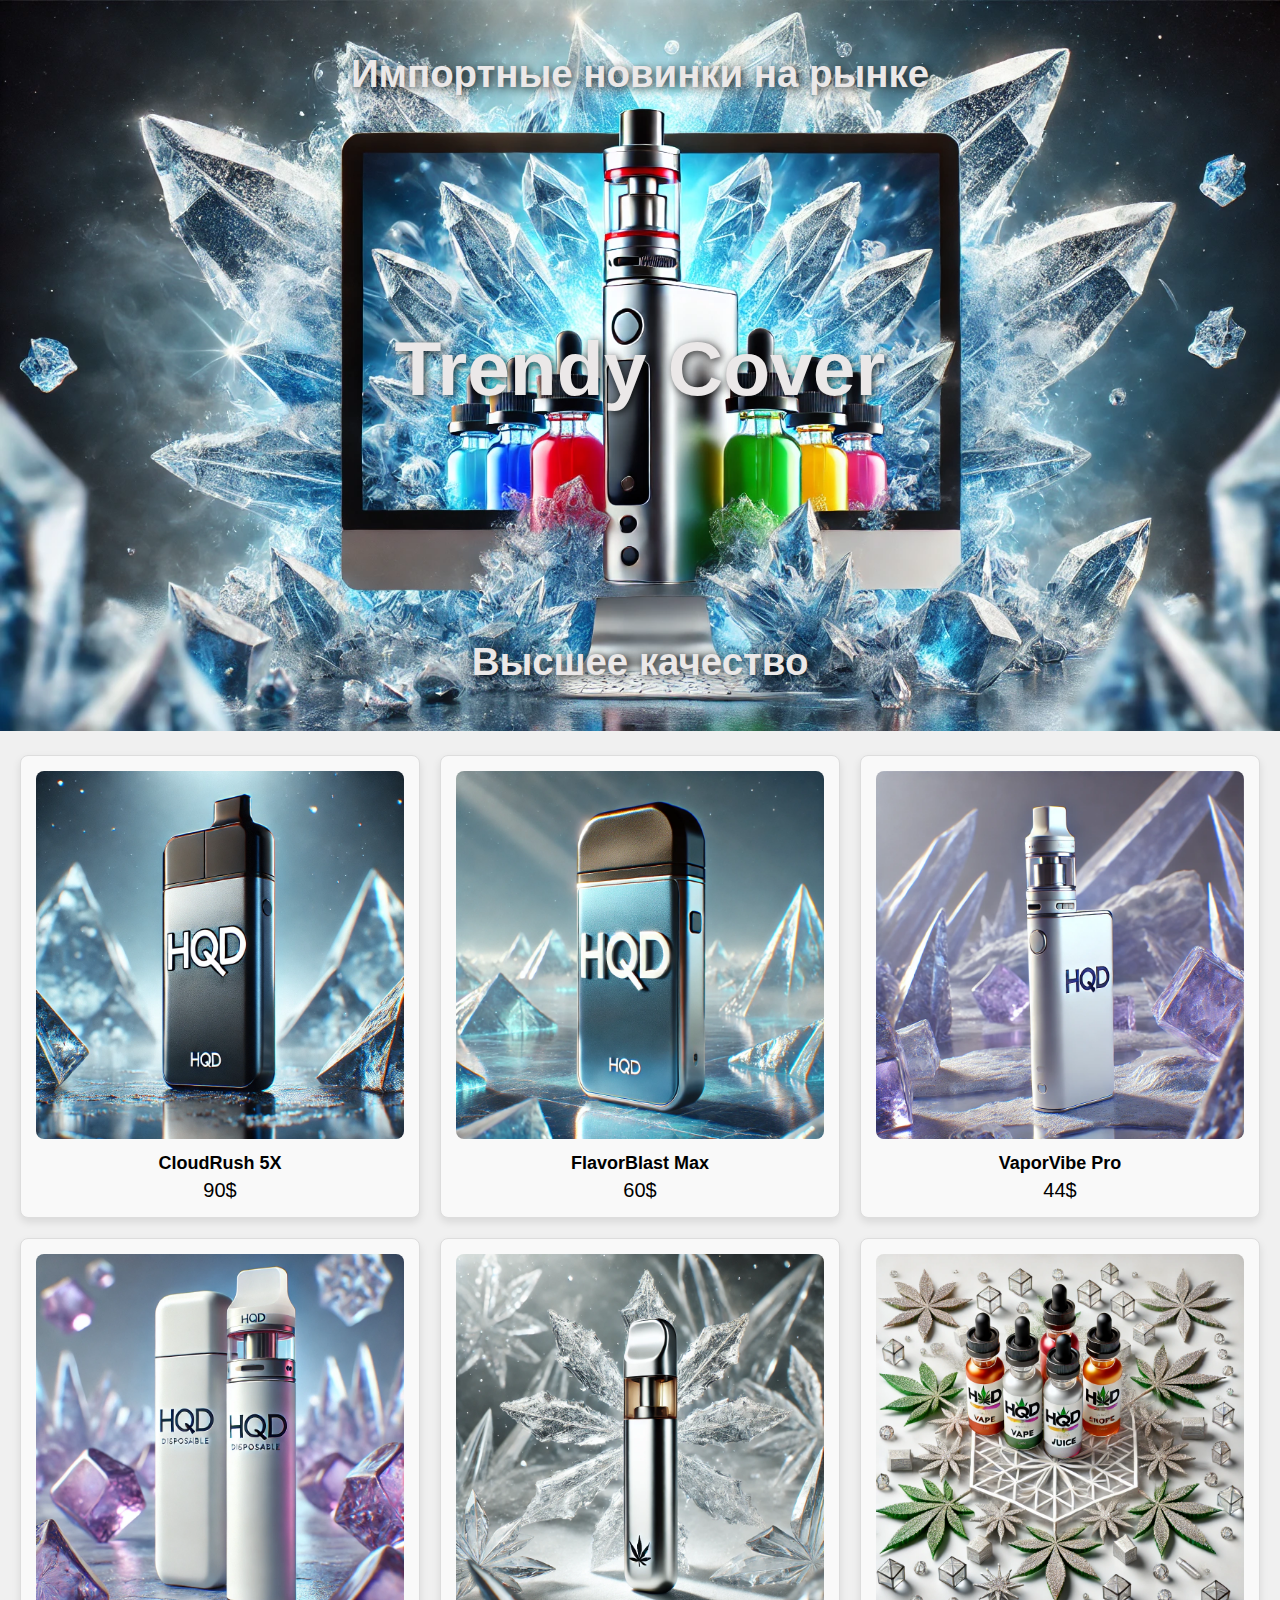
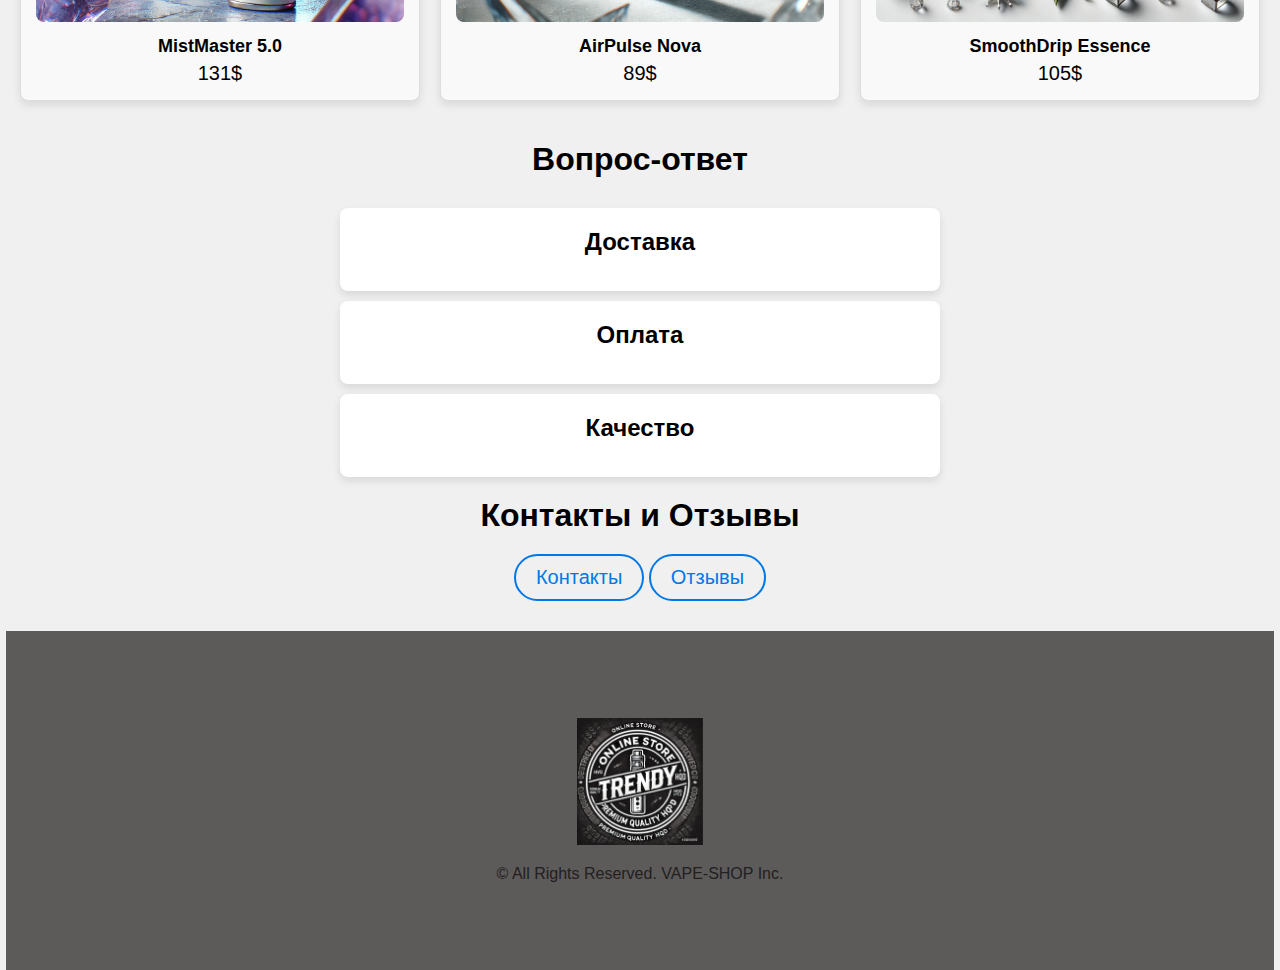
==== index.html @ 6952d7f0 "Add files via upload" ====
<!DOCTYPE html>
<html lang="en">

<head>
    <meta charset="UTF-8">
    <meta name="viewport" content="width=device-width, initial-scale=1.0">
    <title>Document</title>
    <link rel="stylesheet" href="static/styles/style.css">   
    <style>
      img { 
          user-select: none; /* Запретить выделение */
          pointer-events: none; /* Запретить перетаскивание */
      }
  </style>
</head>

<body>
    <div class="image-container">
        <img class="my-image" src="./xae.jpg" alt="Image">
        <div class="gl">Trendy Cover</div>
        <div class="e1">Импортные новинки на рынке</div>
        <div class="e2">Высшее качество</div>
    </div>

    <div class="product-grid">
        <!-- Товар 1 -->
        <div class="product-item" onclick="openModal(1)">
            <img src="tova1.jpg" alt="Товар 1" class="product-image">
            <h3 class="product-name">CloudRush 5X</h3>
            <p class="product-price">90$</p>
        </div>

        <!-- Товар 2 -->
        <div class="product-item" onclick="openModal(2)">
            <img src="tovar2.jpg" alt="Товар 2" class="product-image">
            <h3 class="product-name">FlavorBlast Max</h3>
            <p class="product-price">60$</p>
        </div>

        <!-- Товар 3 -->
        <div class="product-item" onclick="openModal(3)">
            <img src="tovar3.jpg" alt="Товар 3" class="product-image">
            <h3 class="product-name">VaporVibe Pro</h3>
            <p class="product-price">44$</p>
        </div>

        <!-- Товар 4 -->
        <div class="product-item" onclick="openModal(4)">
            <img src="tovar4.jpg" alt="Товар 4" class="product-image">
            <h3 class="product-name">MistMaster 5.0</h3>
            <p class="product-price">131$</p>
        </div>

        <!-- Товар 5 -->
        <div class="product-item" onclick="openModal(5)">
            <img src="tovar 6.jpg" alt="Товар 5" class="product-image">
            <h3 class="product-name">AirPulse Nova</h3>
            <p class="product-price">89$</p>
        </div>

        <!-- Товар 6 -->
        <div class="product-item" onclick="openModal(6)">
            <img src="tovar5.jpg" alt="Товар 6" class="product-image">
            <h3 class="product-name">SmoothDrip Essence</h3>
            <p class="product-price">105$</p>
        </div>
    </div>

    <!-- Модальное окно -->
    <div class="modal" id="productModal">
        <div class="modal-content">
            <img id="modalImage" src="" alt="Product Image">
            <h3 id="modalName">Product Name</h3>
            <p id="modalPrice">Product Price</p>
            <p id="modalDescription">Product Description</p>
           <!-- Кнопка оформления заказа -->
           <button class="order-button" onclick="redirectToTelegram()">Оформить заказ</button>

        </div>
    </div>

    <script>
        // Данные о товарах
        const products = [
            {
                id: 1,
                name: "CloudRush 5X",
                price: "90$",
                image: "tova1.jpg",
                description: "Откройте для себя яркий мир насыщенных ароматов с CloudRush 5X! Этот компактный и стильный HQD гарантирует до 1500 затяжек, мягкую тягу и идеальное сочетание вкусов. Ваш идеальный компаньон для отдыха и наслаждения каждым моментом."


            },
            {
                id: 2,
                name: "FlavorBlast Max",
                price: "60$",
                image: "tovar2.jpg",
                description: "Насладитесь взрывом вкуса с FlavorBlast Max! Объединяя мощность и компактность, этот HQD предлагает до 2000 насыщенных затяжек. Идеально подходит для тех, кто ценит яркие вкусы и высокое качество."
            },
            {
                id: 3,
                name: "VaporVibe Pro",
                price: "44$",
                image: "tovar3.jpg",
                description: "Погрузитесь в гармонию пара и вкуса с VaporVibe Pro! Стильный дизайн, удобство в использовании и до 1800 затяжек с уникальными ароматами делают его идеальным выбором для активных и энергичных людей."
            },
            {
                id: 4,
                name: "MistMaster 5.0",
                price: "131$",
                image: "tovar4.jpg",
                description: "Превратите каждый день в удовольствие с MistMaster 5.0! Этот HQD создан для тех, кто ценит глубину вкуса и долговечность. До 2000 затяжек и богатая палитра ароматов ждут вас!"
            },
            {
                id: 5,
                name: "AirPulse Nova",
                price: "89$",
                image: "tovar 6.jpg",
                description: "Ваш новый уровень вейпинга — AirPulse Nova! Этот HQD удивляет мощностью, мягким паром и до 2200 затяжек. Идеально сбалансированный вкус и элегантный дизайн для настоящих ценителей."
            },
            {
                id: 6,
                name: "SmoothDrip Essence",
                price: "105$",
                image: "tovar5.jpg",
                description: "Ощутите всю глубину вкуса с SmoothDrip Essence! Эта премиальная жидкость создана для тех, кто ценит яркость, насыщенность и мягкость в каждом вдохе. Совместима с любыми HQD, идеально подходит для вашего стиля!"
            }
        ];

        // Открытие модального окна

// Открытие модального окна
function openModal(productId) {
    const product = products.find((p) => p.id === productId);
    if (product) {
        document.getElementById("modalImage").src = product.image;
        document.getElementById("modalName").textContent = product.name;
        document.getElementById("modalPrice").textContent = product.price;
        document.getElementById("modalDescription").textContent = product.description;

        const modal = document.getElementById("productModal");
        modal.style.display = "flex";

        // Добавляем обработчик клика по всему экрану для закрытия модального окна
        modal.addEventListener('click', function (event) {
            // Закрыть только при клике на фон, а не на содержимое
            if (event.target === modal) {
                closeModal();
            }
        });
    }
}

// Функция для перенаправления на Telegram в новой вкладке
function redirectToTelegram() {
    // Открытие Telegram по ссылке в новой вкладке
    window.open("https://t.me/SkveZy", "_blank"); // Замените на ваш Telegram-аккаунт или бота
}

// Закрытие модального окна
function closeModal() {
    const modal = document.getElementById("productModal");
    modal.style.display = "none";
}

    </script>
<div class="content">
    <!-- Текст по центру -->
    <h1>Вопрос-ответ</h1>
    
    <!-- Схема с тремя категориями -->
    <div class="categories">
      <div class="category-item" id="quality">
        <h2>Качество</h2>
        <p>Мы гарантируем высокое качество наших товаров и услуг, подтвержденное сертификатами и отзывами клиентов.</p>
      </div>
      <div class="category-item" id="payment">
        <h2>Оплата</h2>
        <p>У нас удобные способы оплаты, включая кредитные карты, электронные кошельки и КриптоВалюты.</p>
      </div>
      <div class="category-item" id="delivery">
        <h2>Доставка</h2>
        <p>Быстрая и надежная доставка в любую точку страны. Доставка осуществляется через Новую почту.</p>
      </div>
    </div>

 

   
  <script>
    // Функция для переключения видимости информации
    function toggleInfo(categoryId) {
      const category = document.getElementById(categoryId);
      const paragraph = category.querySelector('p');
      // Переключение видимости параграфа
      if (paragraph.style.display === "none" || paragraph.style.display === "") {
        // Скрыть все параграфы, прежде чем показывать текущий
        document.querySelectorAll('.category-item p').forEach(p => {
          p.style.display = "none";
        });
        paragraph.style.display = "block";
      } else {
        paragraph.style.display = "none";
      }
    }

    // Добавление событий для кнопок
    document.getElementById('quality').addEventListener('click', function() {
      toggleInfo('quality');
    });

    document.getElementById('payment').addEventListener('click', function() {
      toggleInfo('payment');
    });

    document.getElementById('delivery').addEventListener('click', function() {
      toggleInfo('delivery');
    });
  </script>
    <div class="content">
        <!-- Текст по центру -->
        <h1>Контакты и Отзывы</h1>
        
        <!-- Кнопки для контактов и отзывов -->
        <div class="buttons">
            <a href="https://t.me/SkveZy" class="button" target="_blank">Контакты</a>
            <a href="https://t.me/SkveZy" class="button" target="_blank">Отзывы</a> <!-- Кнопка для отзывов -->
          </div>
         



          <div class="footer-background">
            <img class="footer-image" src="q.jpg" alt="footer image">
            <p>© All Rights Reserved. VAPE-SHOP Inc.</p>
        </div>
        <script>document.querySelectorAll('img').forEach(img => {
          img.addEventListener('copy', (e) => {
              e.preventDefault();
              const url = img.src; // Ссылка на изображение
              e.clipboardData.setData('text/plain', url); // Сохраняем в буфер ссылку
          });
      });</script>
      




    
</body>

</html>
---- static/styles/style.css ----
.my-image {
    width: 100%;
    height: auto;
    object-fit: cover;
}

.image-container {
    position: relative; /* Контейнер для изображения и текста */
    width: 100%; 
    height: auto;
}

.gl {
    position: absolute;
    top: 50%; 
    left: 50%; 
    transform: translate(-50%, -50%);
    font-size: 6vw; /* Размер шрифта зависит от ширины экрана */
    color: rgb(235, 232, 232);
    text-shadow: 2px 2px 8px rgba(0, 0, 0, 0.8);
    text-align: center;
    font-weight: bold;
    white-space: nowrap; /* Отключает перенос текста */
}

.e1, .e2 {
    position: absolute;
    font-size: 3vw;
    color: rgb(235, 232, 232);
    text-shadow: 2px 2px 8px rgba(0, 0, 0, 0.8);
    text-align: center;
    font-weight: bold;
    white-space: nowrap;
}

.e1 {
    top: 10%;
    left: 50%;
    transform: translate(-50%, -50%);
}

.e2 {
    top: 90%;
    left: 50%;
    transform: translate(-50%, -50%);
}

/* Адаптация для маленьких экранов */
@media (max-width: 768px) {
    .gl {
        font-size: 6vw; /* Уменьшение размера текста */
    }
    .e1, .e2 {
        font-size: 4.5vw; /* Уменьшение текста */
    }
}



body {
    font-family: Arial, sans-serif;
    margin: 0;
    padding: 0;
    box-sizing: border-box;
}

.product-grid {
    display: grid;
    grid-template-columns: repeat(3, 1fr); /* 3 колонки */
    gap: 20px; /* Расстояние между товарами */
    padding: 20px; /* Отступы вокруг сетки */
}

.product-item {
    text-align: center; /* Центрируем текст */
    border: 1px solid #ddd; /* Рамка вокруг товара */
    border-radius: 8px; /* Закругление углов */
    padding: 15px; /* Внутренние отступы */
    background-color: #f9f9f9; /* Цвет фона */
    box-shadow: 0 4px 8px rgba(0, 0, 0, 0.1); /* Лёгкая тень */
    transition: transform 0.3s, box-shadow 0.3s; /* Анимация при наведении */
}

.product-item:hover {
    transform: scale(1.05); /* Увеличение при наведении */
    box-shadow: 0 6px 12px rgba(0, 0, 0, 0.2);
}

.product-image {
    width: 100%; /* Ширина изображения */
    height: auto; /* Сохраняем пропорции */
    border-radius: 8px; /* Закругление углов у изображения */
}

.product-name {
    font-size: 18px; /* Размер текста для названия */
    margin: 10px 0 5px;
}

.product-price {
    font-size: 20px; /* Размер текста для цены */
    color: #000000;
}

@media (max-width: 768px) {
    .product-grid {
        grid-template-columns: repeat(2, 1fr); /* 2 колонки на маленьких экранах */
    }
}

@media (max-width: 480px) {
    .product-grid {
        grid-template-columns: 1fr; /* 1 колонка на очень маленьких экранах */
    }
}



/* Стили для модального окна */
.modal {
    display: none; /* Скрыто по умолчанию */
    position: fixed;
    top: 0;
    left: 0;
    width: 100%; /* Фон занимает всю ширину */
    height: 100%; /* Фон занимает всю высоту */
    background-color: rgba(0, 0, 0, 0.7); /* Полупрозрачный черный фон */
    justify-content: center;
    align-items: center;
    z-index: 1000;
    overflow: hidden; /* Чтобы исключить прокрутку */
}

/* Содержимое модального окна */
.modal-content {
    background: #fff;
    padding: 20px;
    border-radius: 10px;
    width: 70%; /* Ширина окна для обычных экранов */
    max-width: 500px; /* Устанавливаем максимальную ширину */
    height: auto; /* Даем окну гибкость по высоте */
    text-align: center;
    position: relative;
    pointer-events: auto; /* Убедимся, что клики внутри модального окна работают */
    margin: 0 auto; /* Центрируем на экране */
}

/* Адаптация для мобильных устройств */
@media (max-width: 768px) {
    .modal-content {
        width: 80%; /* Уменьшаем ширину окна на мобильных устройствах */
        padding: 15px; /* Добавим немного больше отступов для легкости */
    }
}

@media (max-width: 480px) {
    .modal-content {
        width: 75%; /* Еще больше сужаем окно на очень маленьких экранах */
        padding: 10px; /* Еще более комфортные отступы */
        max-width: 400px; /* Устанавливаем максимальную ширину для маленьких экранов */
    }
}

@media (max-width: 375px) { /* Для экранов типа iPhone SE */
    .modal-content {
        width: 75%; /* Немного сужаем окно для маленьких экранов */
        max-width: 350px; /* Максимальная ширина для маленьких экранов */
        padding: 10px;
    }
}


/* Кнопка закрытия */
.modal-content .close {
    position: absolute;
    top: 0px;
    right: 15px;
    font-size: 100px;
    font-weight: bold;
    cursor: pointer;
    color: #000000; /* Цвет крестика */
}

/* Стили для изображения внутри модального окна */
.modal-content img {
    width: 100%;
    height: auto;
    border-radius: 10px;
    margin-bottom: 15px;
}



#modalName {
    font-family: 'Arial', sans-serif; /* Укажите желаемый шрифт */
    font-size: 24px; /* Размер текста */
    font-weight: bold; /* Жирное начертание */
    color: #000000; /* Цвет текста */
}


#modalPrice {
    font-family: 'Arial', sans-serif; /* Укажите желаемый шрифт */
    font-size: 24px; /* Размер текста */
    font-weight: bold; /* Жирное начертание */
    color: #000000; /* Цвет текста */
}


#modalDescription {   
    font-family: 'Arial', sans-serif; /* Укажите желаемый шрифт */
    font-size: 20px; /* Размер текста */
    font-weight: bold; /* Жирное начертание */
    color: #000000; /* Цвет текста */
}


/* Общие стили для модального окна */
.modal {
    display: none;
    position: fixed;
    top: 0;
    left: 0;
    width: 100%;
    height: 100%;
    background-color: rgba(0, 0, 0, 0.7);
    justify-content: center;
    align-items: center;
    z-index: 1000;
    overflow: hidden;
}

/* Содержимое модального окна */
.modal-content {
    background: #fff;
    padding: 10px; /* Уменьшаем отступы */
    border-radius: 10px;
    width: 80%;
    max-width: 500px; /* Ограничиваем максимальную ширину */
    height: auto;
    display: flex;
    flex-direction: column;
    justify-content: space-between;
    position: relative;
}

/* Стили для изображения товара */
.modal-content img {
    width: 100%;
    height: auto;
    border-radius: 10px;
    margin-bottom: 5px; /* Уменьшаем отступ между изображением и текстом */
}

/* Стили для названия товара */
#modalName {
    font-size: 26px; /* Увеличиваем шрифт для названия */
    font-weight: bold;
    color: #000000;
    margin-bottom: 3px; /* Уменьшаем отступ между названием и ценой */
}

/* Стили для цены товара */
#modalPrice {
    font-size: 22px; /* Увеличиваем шрифт для цены */
    font-weight: bold;
    color: #000000;
    margin-bottom: 5px; /* Уменьшаем отступ между ценой и описанием */
}

/* Стили для описания товара */
#modalDescription {
    font-size: 18px; /* Увеличиваем шрифт описания */
    color: #000000;
    margin-bottom: 10px; /* Уменьшаем отступ между описанием и кнопкой */
    flex-grow: 1;
    overflow: hidden;
}

/* Кнопка "Оформить заказ" */
.order-button {
    padding: 12px 30px; /* Увеличиваем отступы кнопки */
    font-size: 18px; /* Увеличиваем шрифт */
    background-color: #4CAF50;
    color: white;
    border: none;
    border-radius: 8px;
    cursor: pointer;
    transition: background-color 0.3s, transform 0.3s;
    width: 100%;
    box-sizing: border-box;
    text-align: center;
}

/* При наведении на кнопку */
.order-button:hover {
    background-color: #45a049;
    transform: scale(1.05);
}

/* При нажатии на кнопку */
.order-button:active {
    transform: scale(0.98);
}


/* Адаптация для экранов с шириной до 768px */
@media (max-width: 768px) {
    .modal-content {
        width: 90%;
        padding: 8px;
    }

    #modalName {
        font-size: 24px;
    }

    #modalPrice {
        font-size: 20px;
    }

    #modalDescription {
        font-size: 16px;
    }

    .order-button {
        font-size: 16px; /* Увеличиваем шрифт на средних экранах */
        padding: 14px 35px; /* Увеличиваем отступы */
    }
}

/* Адаптация для экрана с шириной до 480px (например, iPhone SE) */
@media (max-width: 480px) {
    .modal-content {
        width: 95%;
        padding: 8px;
    }

    #modalName {
        font-size: 22px;
    }

    #modalPrice {
        font-size: 18px;
    }

    #modalDescription {
        font-size: 14px;
    }

    .order-button {
        font-size: 14px; /* Увеличиваем шрифт на маленьких экранах */
        padding: 16px 40px; /* Увеличиваем отступы */
    }
}

/* Адаптация для широких экранов (например, для ноутбуков и десктопов) */
@media (min-width: 1200px) {
    .modal-content {
        width: 60%;
    }

    #modalName {
        font-size: 30px;
    }

    #modalPrice {
        font-size: 24px;
    }

    #modalDescription {
        font-size: 18px;
    }

    .order-button {
        font-size: 20px; /* Увеличиваем шрифт кнопки */
        padding: 18px 50px; /* Увеличиваем отступы на больших экранах */
    }
}


/* Адаптация для мобильных устройств */
@media (max-width: 768px) {
    .modal-content {
        width: 80%; /* Уменьшаем ширину окна на мобильных устройствах */
        padding: 15px; /* Добавим немного больше отступов для легкости */
    }
}

@media (max-width: 480px) {
    .modal-content {
        width: 75%; /* Еще больше сужаем окно на очень маленьких экранах */
        padding: 10px; /* Еще более комфортные отступы */
        max-width: 400px; /* Устанавливаем максимальную ширину для маленьких экранов */
    }
}

@media (max-width: 375px) { /* Для экранов типа iPhone SE */
    .modal-content {
        width: 75%; /* Немного сужаем окно для маленьких экранов */
        max-width: 350px; /* Максимальная ширина для маленьких экранов */
        padding: 10px;
    }
}







* {
    margin: 0;
    padding: 0;
    box-sizing: border-box;
}

body, html {
    height: 100%;
    width: 100%; /* Убедитесь, что ширина равна 100% */
    background-color: #f0f0f0;
    font-family: Arial, sans-serif;
    display: flex;
    flex-direction: column; /* Вертикальная раскладка */
}

.content {
    flex-grow: 1; /* Контент растягивается на оставшееся пространство */
    display: flex;
    flex-direction: column;
    align-items: center;
    justify-content: flex-start;
    padding: 20px;
    width: 100%; /* Ширина на всю страницу */
}

.categories {
    display: flex;
    flex-direction: column-reverse; /* Размещаем элементы снизу вверх */
    justify-content: flex-start;
    align-items: center;
    width: 100%;
    max-width: 600px;
    margin-top: 20px;
}

.category-item {
    background-color: #fff;
    padding: 20px;
    border-radius: 8px;
    box-shadow: 0 4px 8px rgba(0, 0, 0, 0.1);
    width: 100%;
    text-align: center;
    cursor: pointer;
    margin-top: 10px;
    transition: background-color 0.3s ease;
}

.category-item:hover {
    background-color: #f0f0f0;
}

.category-item h2 {
    font-size: 24px;
    color: #000000;
    margin-bottom: 15px;
}

.category-item p {
    font-size: 20px;
    color: #000000;
    display: none;
    margin-top: 10px;
}

/* Стили для раздела отзывов */
.reviews {
    margin-top: 50px;
    width: 100%;
    max-width: 600px;
    text-align: center;
}

.reviews h2 {
    font-size: 28px;
    color: #333;
    margin-bottom: 15px;
}

.reviews p {
    font-size: 18px;
    color: #666;
    margin-bottom: 20px;
}

.reviews textarea {
    width: 100%;
    padding: 10px;
    font-size: 16px;
    border-radius: 8px;
    border: 1px solid #ccc;
    margin-bottom: 20px;
    resize: none;
}

.reviews button {
    background-color: #0078e7;
    color: white;
    border: none;
    padding: 10px 20px;
    border-radius: 30px;
    cursor: pointer;
    transition: background-color 0.3s;
}

.reviews button:hover {
    background-color: #005bb5;
}

.reviews .review-list {
    margin-top: 30px;
    text-align: left;
}

.reviews .review-item {
    background-color: #fff;
    padding: 15px;
    margin-bottom: 10px;
    border-radius: 8px;
    box-shadow: 0 2px 4px rgba(0, 0, 0, 0.1);
}

/* Стили для кнопок */
.button {
    font-size: 20px;
    color: #0078e7;
    text-decoration: none;
    padding: 10px 20px;
    border: 2px solid #0078e7;
    border-radius: 30px;
    display: inline-block;
    margin-top: 20px;
    transition: background-color 0.3s, color 0.3s;
}

.button:hover {
    background-color: #0078e7;
    color: white;
}

.footer-background {
    background-color: #e0e0e0;
    width: 100vw; /* Растягиваем футер на всю ширину экрана */
    min-height: 100%;
    padding: 20px 0;
    margin-top: 0;
    box-sizing: border-box; /* Учитываем паддинги и бордеры в расчете ширины */
    position: relative;
    flex-shrink: 0;
}

.footer-background {
    background-color: #5d5a5a; /* Серый фон футера */
    display: flex; /* Используем Flexbox */
    flex-direction: column; /* Располагаем элементы вертикально */
    justify-content: center; /* Центрируем элементы по вертикали */
    align-items: center; /* Центрируем элементы по горизонтали */
    padding: 20px 0; /* Отступы сверху и снизу для футера */
    text-align: center; /* Центрируем текст */
    width: 99.1vw;

    min-height: 100%;
    box-sizing: border-box; /* Учитываем отступы и бордеры в расчете ширины */
    margin-top: 30px;
   
}

.footer-image {
    max-width: 10%; /* Ограничиваем максимальную ширину изображения (можно настроить) */
    height: auto; /* Сохраняем пропорции изображения */
    margin-bottom: 20px; /* Отступ снизу между изображением и текстом */
   

}      

.footer-background p {
    font-size: 16px; /* Размер текста */
    color: #222020; /* Цвет текста */
}


/* Медиазапрос для экранов шириной до 375px (например, iPhone SE) */
@media screen and (max-width: 375px) {
    .footer-image {
        max-width: 30%; /* Увеличиваем изображение до 80% ширины контейнера для маленьких экранов */
    }
}
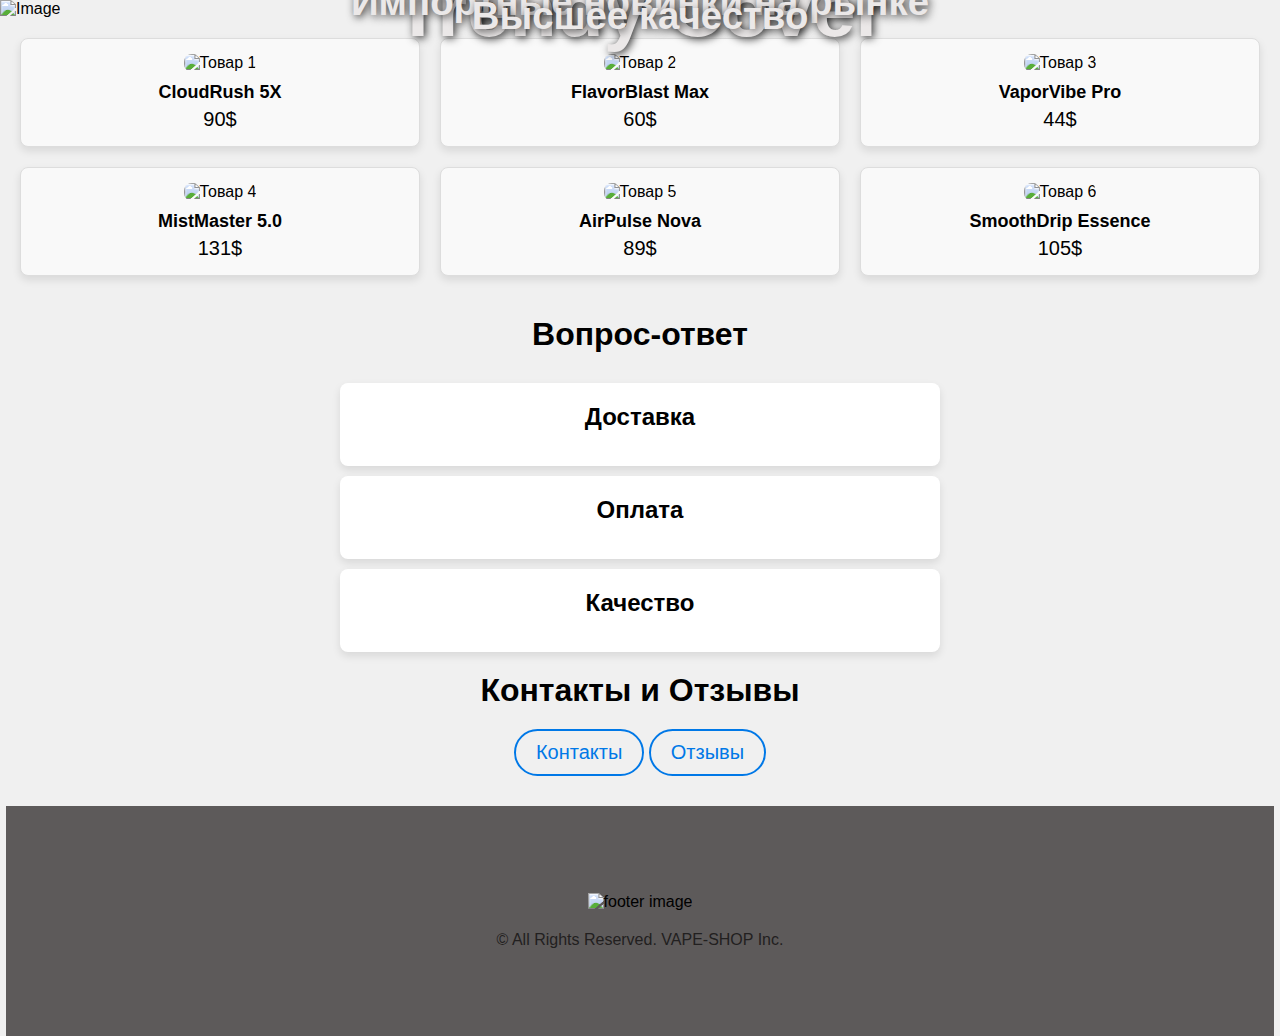
==== commit 7f049270: "Add files via upload" ====
--- a/index.html
+++ b/index.html
@@ -5,7 +5,7 @@
     <meta charset="UTF-8">
     <meta name="viewport" content="width=device-width, initial-scale=1.0">
     <title>Document</title>
-    <link rel="stylesheet" href="static/styles/style.css">   
+    <link rel="stylesheet" href="style.css">   
     <style>
       img { 
           user-select: none; /* Запретить выделение */
--- a/style.css
+++ b/style.css
@@ -0,0 +1,597 @@
+.my-image {
+    width: 100%;
+    height: auto;
+    object-fit: cover;
+}
+
+.image-container {
+    position: relative; /* Контейнер для изображения и текста */
+    width: 100%; 
+    height: auto;
+}
+
+.gl {
+    position: absolute;
+    top: 50%; 
+    left: 50%; 
+    transform: translate(-50%, -50%);
+    font-size: 6vw; /* Размер шрифта зависит от ширины экрана */
+    color: rgb(235, 232, 232);
+    text-shadow: 2px 2px 8px rgba(0, 0, 0, 0.8);
+    text-align: center;
+    font-weight: bold;
+    white-space: nowrap; /* Отключает перенос текста */
+}
+
+.e1, .e2 {
+    position: absolute;
+    font-size: 3vw;
+    color: rgb(235, 232, 232);
+    text-shadow: 2px 2px 8px rgba(0, 0, 0, 0.8);
+    text-align: center;
+    font-weight: bold;
+    white-space: nowrap;
+}
+
+.e1 {
+    top: 10%;
+    left: 50%;
+    transform: translate(-50%, -50%);
+}
+
+.e2 {
+    top: 90%;
+    left: 50%;
+    transform: translate(-50%, -50%);
+}
+
+/* Адаптация для маленьких экранов */
+@media (max-width: 768px) {
+    .gl {
+        font-size: 6vw; /* Уменьшение размера текста */
+    }
+    .e1, .e2 {
+        font-size: 4.5vw; /* Уменьшение текста */
+    }
+}
+
+
+
+body {
+    font-family: Arial, sans-serif;
+    margin: 0;
+    padding: 0;
+    box-sizing: border-box;
+}
+
+.product-grid {
+    display: grid;
+    grid-template-columns: repeat(3, 1fr); /* 3 колонки */
+    gap: 20px; /* Расстояние между товарами */
+    padding: 20px; /* Отступы вокруг сетки */
+}
+
+.product-item {
+    text-align: center; /* Центрируем текст */
+    border: 1px solid #ddd; /* Рамка вокруг товара */
+    border-radius: 8px; /* Закругление углов */
+    padding: 15px; /* Внутренние отступы */
+    background-color: #f9f9f9; /* Цвет фона */
+    box-shadow: 0 4px 8px rgba(0, 0, 0, 0.1); /* Лёгкая тень */
+    transition: transform 0.3s, box-shadow 0.3s; /* Анимация при наведении */
+}
+
+.product-item:hover {
+    transform: scale(1.05); /* Увеличение при наведении */
+    box-shadow: 0 6px 12px rgba(0, 0, 0, 0.2);
+}
+
+.product-image {
+    width: 100%; /* Ширина изображения */
+    height: auto; /* Сохраняем пропорции */
+    border-radius: 8px; /* Закругление углов у изображения */
+}
+
+.product-name {
+    font-size: 18px; /* Размер текста для названия */
+    margin: 10px 0 5px;
+}
+
+.product-price {
+    font-size: 20px; /* Размер текста для цены */
+    color: #000000;
+}
+
+@media (max-width: 768px) {
+    .product-grid {
+        grid-template-columns: repeat(2, 1fr); /* 2 колонки на маленьких экранах */
+    }
+}
+
+@media (max-width: 480px) {
+    .product-grid {
+        grid-template-columns: 1fr; /* 1 колонка на очень маленьких экранах */
+    }
+}
+
+
+
+/* Стили для модального окна */
+.modal {
+    display: none; /* Скрыто по умолчанию */
+    position: fixed;
+    top: 0;
+    left: 0;
+    width: 100%; /* Фон занимает всю ширину */
+    height: 100%; /* Фон занимает всю высоту */
+    background-color: rgba(0, 0, 0, 0.7); /* Полупрозрачный черный фон */
+    justify-content: center;
+    align-items: center;
+    z-index: 1000;
+    overflow: hidden; /* Чтобы исключить прокрутку */
+}
+
+/* Содержимое модального окна */
+.modal-content {
+    background: #fff;
+    padding: 20px;
+    border-radius: 10px;
+    width: 70%; /* Ширина окна для обычных экранов */
+    max-width: 500px; /* Устанавливаем максимальную ширину */
+    height: auto; /* Даем окну гибкость по высоте */
+    text-align: center;
+    position: relative;
+    pointer-events: auto; /* Убедимся, что клики внутри модального окна работают */
+    margin: 0 auto; /* Центрируем на экране */
+}
+
+/* Адаптация для мобильных устройств */
+@media (max-width: 768px) {
+    .modal-content {
+        width: 80%; /* Уменьшаем ширину окна на мобильных устройствах */
+        padding: 15px; /* Добавим немного больше отступов для легкости */
+    }
+}
+
+@media (max-width: 480px) {
+    .modal-content {
+        width: 75%; /* Еще больше сужаем окно на очень маленьких экранах */
+        padding: 10px; /* Еще более комфортные отступы */
+        max-width: 400px; /* Устанавливаем максимальную ширину для маленьких экранов */
+    }
+}
+
+@media (max-width: 375px) { /* Для экранов типа iPhone SE */
+    .modal-content {
+        width: 75%; /* Немного сужаем окно для маленьких экранов */
+        max-width: 350px; /* Максимальная ширина для маленьких экранов */
+        padding: 10px;
+    }
+}
+
+
+/* Кнопка закрытия */
+.modal-content .close {
+    position: absolute;
+    top: 0px;
+    right: 15px;
+    font-size: 100px;
+    font-weight: bold;
+    cursor: pointer;
+    color: #000000; /* Цвет крестика */
+}
+
+/* Стили для изображения внутри модального окна */
+.modal-content img {
+    width: 100%;
+    height: auto;
+    border-radius: 10px;
+    margin-bottom: 15px;
+}
+
+
+
+#modalName {
+    font-family: 'Arial', sans-serif; /* Укажите желаемый шрифт */
+    font-size: 24px; /* Размер текста */
+    font-weight: bold; /* Жирное начертание */
+    color: #000000; /* Цвет текста */
+}
+
+
+#modalPrice {
+    font-family: 'Arial', sans-serif; /* Укажите желаемый шрифт */
+    font-size: 24px; /* Размер текста */
+    font-weight: bold; /* Жирное начертание */
+    color: #000000; /* Цвет текста */
+}
+
+
+#modalDescription {   
+    font-family: 'Arial', sans-serif; /* Укажите желаемый шрифт */
+    font-size: 20px; /* Размер текста */
+    font-weight: bold; /* Жирное начертание */
+    color: #000000; /* Цвет текста */
+}
+
+
+/* Общие стили для модального окна */
+.modal {
+    display: none;
+    position: fixed;
+    top: 0;
+    left: 0;
+    width: 100%;
+    height: 100%;
+    background-color: rgba(0, 0, 0, 0.7);
+    justify-content: center;
+    align-items: center;
+    z-index: 1000;
+    overflow: hidden;
+}
+
+/* Содержимое модального окна */
+.modal-content {
+    background: #fff;
+    padding: 10px; /* Уменьшаем отступы */
+    border-radius: 10px;
+    width: 80%;
+    max-width: 500px; /* Ограничиваем максимальную ширину */
+    height: auto;
+    display: flex;
+    flex-direction: column;
+    justify-content: space-between;
+    position: relative;
+}
+
+/* Стили для изображения товара */
+.modal-content img {
+    width: 100%;
+    height: auto;
+    border-radius: 10px;
+    margin-bottom: 5px; /* Уменьшаем отступ между изображением и текстом */
+}
+
+/* Стили для названия товара */
+#modalName {
+    font-size: 26px; /* Увеличиваем шрифт для названия */
+    font-weight: bold;
+    color: #000000;
+    margin-bottom: 3px; /* Уменьшаем отступ между названием и ценой */
+}
+
+/* Стили для цены товара */
+#modalPrice {
+    font-size: 22px; /* Увеличиваем шрифт для цены */
+    font-weight: bold;
+    color: #000000;
+    margin-bottom: 5px; /* Уменьшаем отступ между ценой и описанием */
+}
+
+/* Стили для описания товара */
+#modalDescription {
+    font-size: 18px; /* Увеличиваем шрифт описания */
+    color: #000000;
+    margin-bottom: 10px; /* Уменьшаем отступ между описанием и кнопкой */
+    flex-grow: 1;
+    overflow: hidden;
+}
+
+/* Кнопка "Оформить заказ" */
+.order-button {
+    padding: 12px 30px; /* Увеличиваем отступы кнопки */
+    font-size: 18px; /* Увеличиваем шрифт */
+    background-color: #4CAF50;
+    color: white;
+    border: none;
+    border-radius: 8px;
+    cursor: pointer;
+    transition: background-color 0.3s, transform 0.3s;
+    width: 100%;
+    box-sizing: border-box;
+    text-align: center;
+}
+
+/* При наведении на кнопку */
+.order-button:hover {
+    background-color: #45a049;
+    transform: scale(1.05);
+}
+
+/* При нажатии на кнопку */
+.order-button:active {
+    transform: scale(0.98);
+}
+
+
+/* Адаптация для экранов с шириной до 768px */
+@media (max-width: 768px) {
+    .modal-content {
+        width: 90%;
+        padding: 8px;
+    }
+
+    #modalName {
+        font-size: 24px;
+    }
+
+    #modalPrice {
+        font-size: 20px;
+    }
+
+    #modalDescription {
+        font-size: 16px;
+    }
+
+    .order-button {
+        font-size: 16px; /* Увеличиваем шрифт на средних экранах */
+        padding: 14px 35px; /* Увеличиваем отступы */
+    }
+}
+
+/* Адаптация для экрана с шириной до 480px (например, iPhone SE) */
+@media (max-width: 480px) {
+    .modal-content {
+        width: 95%;
+        padding: 8px;
+    }
+
+    #modalName {
+        font-size: 22px;
+    }
+
+    #modalPrice {
+        font-size: 18px;
+    }
+
+    #modalDescription {
+        font-size: 14px;
+    }
+
+    .order-button {
+        font-size: 14px; /* Увеличиваем шрифт на маленьких экранах */
+        padding: 16px 40px; /* Увеличиваем отступы */
+    }
+}
+
+/* Адаптация для широких экранов (например, для ноутбуков и десктопов) */
+@media (min-width: 1200px) {
+    .modal-content {
+        width: 60%;
+    }
+
+    #modalName {
+        font-size: 30px;
+    }
+
+    #modalPrice {
+        font-size: 24px;
+    }
+
+    #modalDescription {
+        font-size: 18px;
+    }
+
+    .order-button {
+        font-size: 20px; /* Увеличиваем шрифт кнопки */
+        padding: 18px 50px; /* Увеличиваем отступы на больших экранах */
+    }
+}
+
+
+/* Адаптация для мобильных устройств */
+@media (max-width: 768px) {
+    .modal-content {
+        width: 80%; /* Уменьшаем ширину окна на мобильных устройствах */
+        padding: 15px; /* Добавим немного больше отступов для легкости */
+    }
+}
+
+@media (max-width: 480px) {
+    .modal-content {
+        width: 75%; /* Еще больше сужаем окно на очень маленьких экранах */
+        padding: 10px; /* Еще более комфортные отступы */
+        max-width: 400px; /* Устанавливаем максимальную ширину для маленьких экранов */
+    }
+}
+
+@media (max-width: 375px) { /* Для экранов типа iPhone SE */
+    .modal-content {
+        width: 75%; /* Немного сужаем окно для маленьких экранов */
+        max-width: 350px; /* Максимальная ширина для маленьких экранов */
+        padding: 10px;
+    }
+}
+
+
+
+
+
+
+
+* {
+    margin: 0;
+    padding: 0;
+    box-sizing: border-box;
+}
+
+body, html {
+    height: 100%;
+    width: 100%; /* Убедитесь, что ширина равна 100% */
+    background-color: #f0f0f0;
+    font-family: Arial, sans-serif;
+    display: flex;
+    flex-direction: column; /* Вертикальная раскладка */
+}
+
+.content {
+    flex-grow: 1; /* Контент растягивается на оставшееся пространство */
+    display: flex;
+    flex-direction: column;
+    align-items: center;
+    justify-content: flex-start;
+    padding: 20px;
+    width: 100%; /* Ширина на всю страницу */
+}
+
+.categories {
+    display: flex;
+    flex-direction: column-reverse; /* Размещаем элементы снизу вверх */
+    justify-content: flex-start;
+    align-items: center;
+    width: 100%;
+    max-width: 600px;
+    margin-top: 20px;
+}
+
+.category-item {
+    background-color: #fff;
+    padding: 20px;
+    border-radius: 8px;
+    box-shadow: 0 4px 8px rgba(0, 0, 0, 0.1);
+    width: 100%;
+    text-align: center;
+    cursor: pointer;
+    margin-top: 10px;
+    transition: background-color 0.3s ease;
+}
+
+.category-item:hover {
+    background-color: #f0f0f0;
+}
+
+.category-item h2 {
+    font-size: 24px;
+    color: #000000;
+    margin-bottom: 15px;
+}
+
+.category-item p {
+    font-size: 20px;
+    color: #000000;
+    display: none;
+    margin-top: 10px;
+}
+
+/* Стили для раздела отзывов */
+.reviews {
+    margin-top: 50px;
+    width: 100%;
+    max-width: 600px;
+    text-align: center;
+}
+
+.reviews h2 {
+    font-size: 28px;
+    color: #333;
+    margin-bottom: 15px;
+}
+
+.reviews p {
+    font-size: 18px;
+    color: #666;
+    margin-bottom: 20px;
+}
+
+.reviews textarea {
+    width: 100%;
+    padding: 10px;
+    font-size: 16px;
+    border-radius: 8px;
+    border: 1px solid #ccc;
+    margin-bottom: 20px;
+    resize: none;
+}
+
+.reviews button {
+    background-color: #0078e7;
+    color: white;
+    border: none;
+    padding: 10px 20px;
+    border-radius: 30px;
+    cursor: pointer;
+    transition: background-color 0.3s;
+}
+
+.reviews button:hover {
+    background-color: #005bb5;
+}
+
+.reviews .review-list {
+    margin-top: 30px;
+    text-align: left;
+}
+
+.reviews .review-item {
+    background-color: #fff;
+    padding: 15px;
+    margin-bottom: 10px;
+    border-radius: 8px;
+    box-shadow: 0 2px 4px rgba(0, 0, 0, 0.1);
+}
+
+/* Стили для кнопок */
+.button {
+    font-size: 20px;
+    color: #0078e7;
+    text-decoration: none;
+    padding: 10px 20px;
+    border: 2px solid #0078e7;
+    border-radius: 30px;
+    display: inline-block;
+    margin-top: 20px;
+    transition: background-color 0.3s, color 0.3s;
+}
+
+.button:hover {
+    background-color: #0078e7;
+    color: white;
+}
+
+.footer-background {
+    background-color: #e0e0e0;
+    width: 100vw; /* Растягиваем футер на всю ширину экрана */
+    min-height: 100%;
+    padding: 20px 0;
+    margin-top: 0;
+    box-sizing: border-box; /* Учитываем паддинги и бордеры в расчете ширины */
+    position: relative;
+    flex-shrink: 0;
+}
+
+.footer-background {
+    background-color: #5d5a5a; /* Серый фон футера */
+    display: flex; /* Используем Flexbox */
+    flex-direction: column; /* Располагаем элементы вертикально */
+    justify-content: center; /* Центрируем элементы по вертикали */
+    align-items: center; /* Центрируем элементы по горизонтали */
+    padding: 20px 0; /* Отступы сверху и снизу для футера */
+    text-align: center; /* Центрируем текст */
+    width: 99.1vw;
+
+    min-height: 100%;
+    box-sizing: border-box; /* Учитываем отступы и бордеры в расчете ширины */
+    margin-top: 30px;
+   
+}
+
+.footer-image {
+    max-width: 10%; /* Ограничиваем максимальную ширину изображения (можно настроить) */
+    height: auto; /* Сохраняем пропорции изображения */
+    margin-bottom: 20px; /* Отступ снизу между изображением и текстом */
+   
+
+}      
+
+.footer-background p {
+    font-size: 16px; /* Размер текста */
+    color: #222020; /* Цвет текста */
+}
+
+
+/* Медиазапрос для экранов шириной до 375px (например, iPhone SE) */
+@media screen and (max-width: 375px) {
+    .footer-image {
+        max-width: 30%; /* Увеличиваем изображение до 80% ширины контейнера для маленьких экранов */
+    }
+}
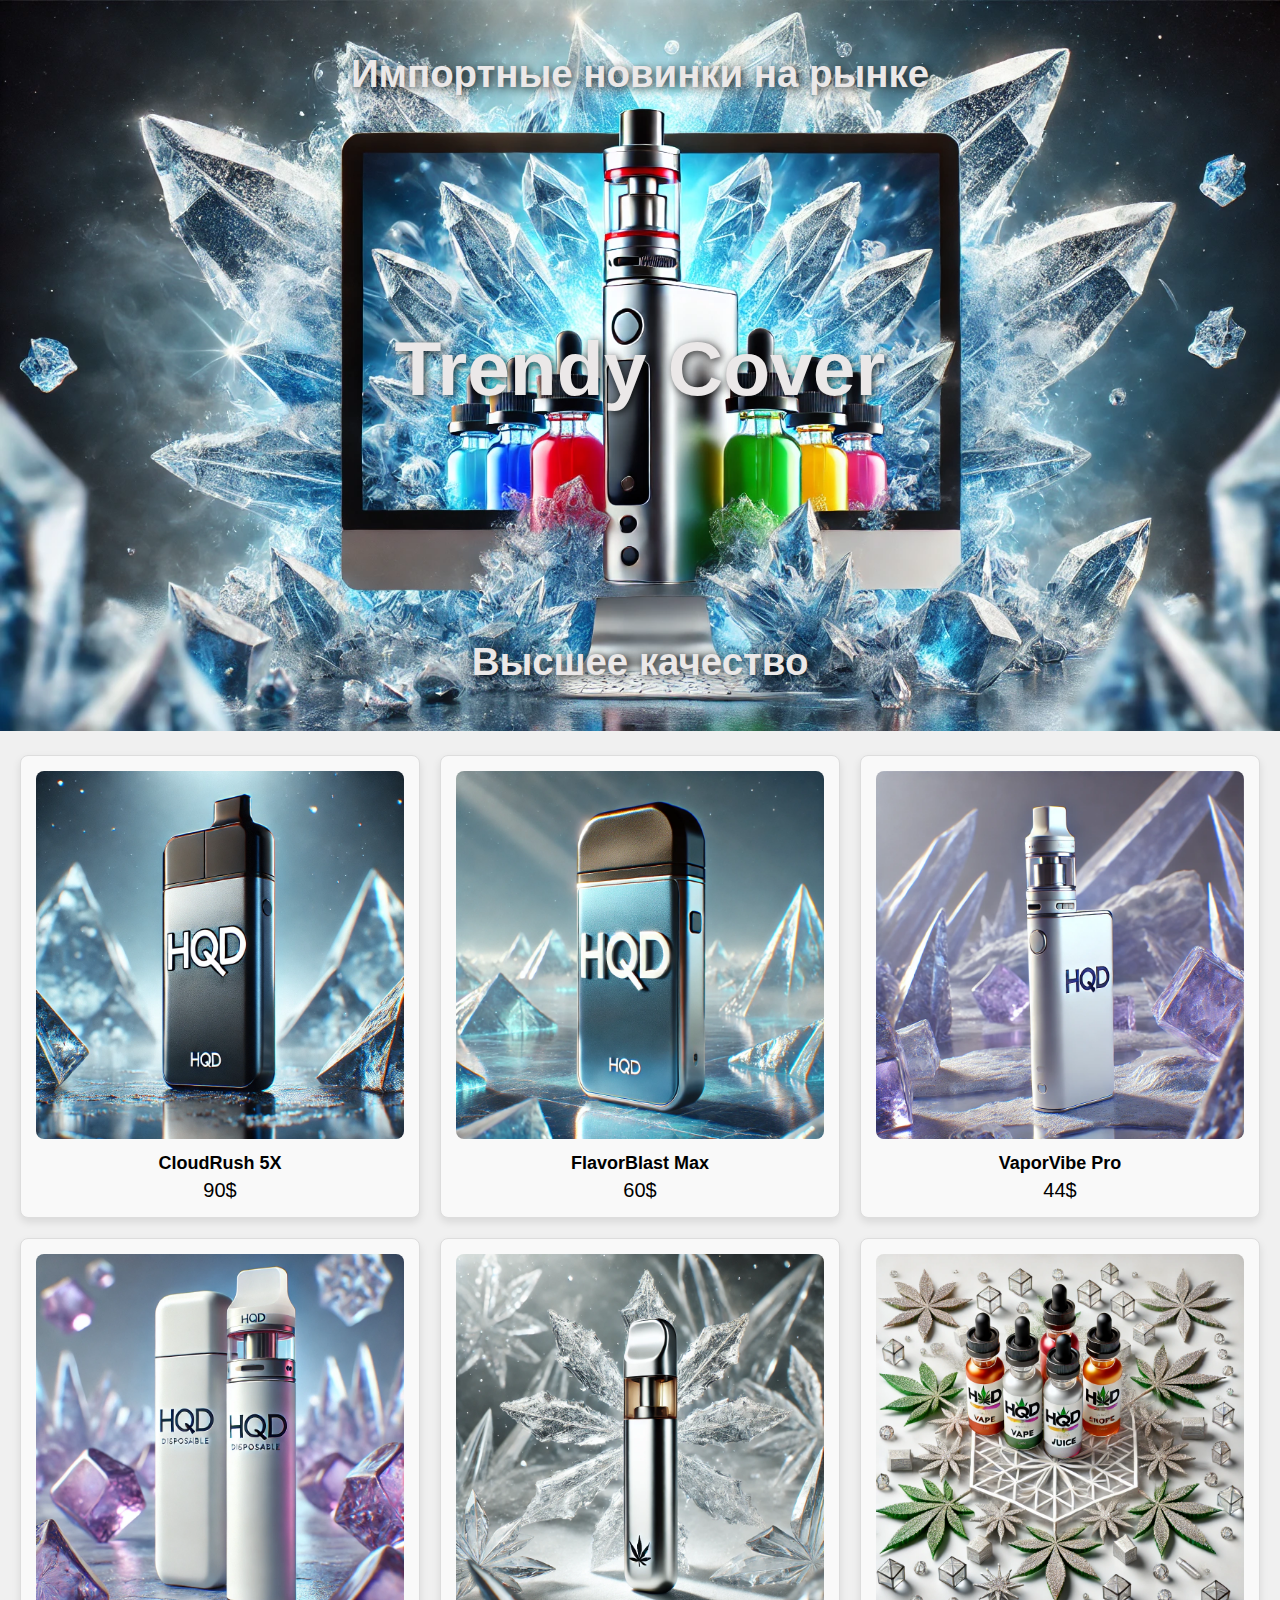
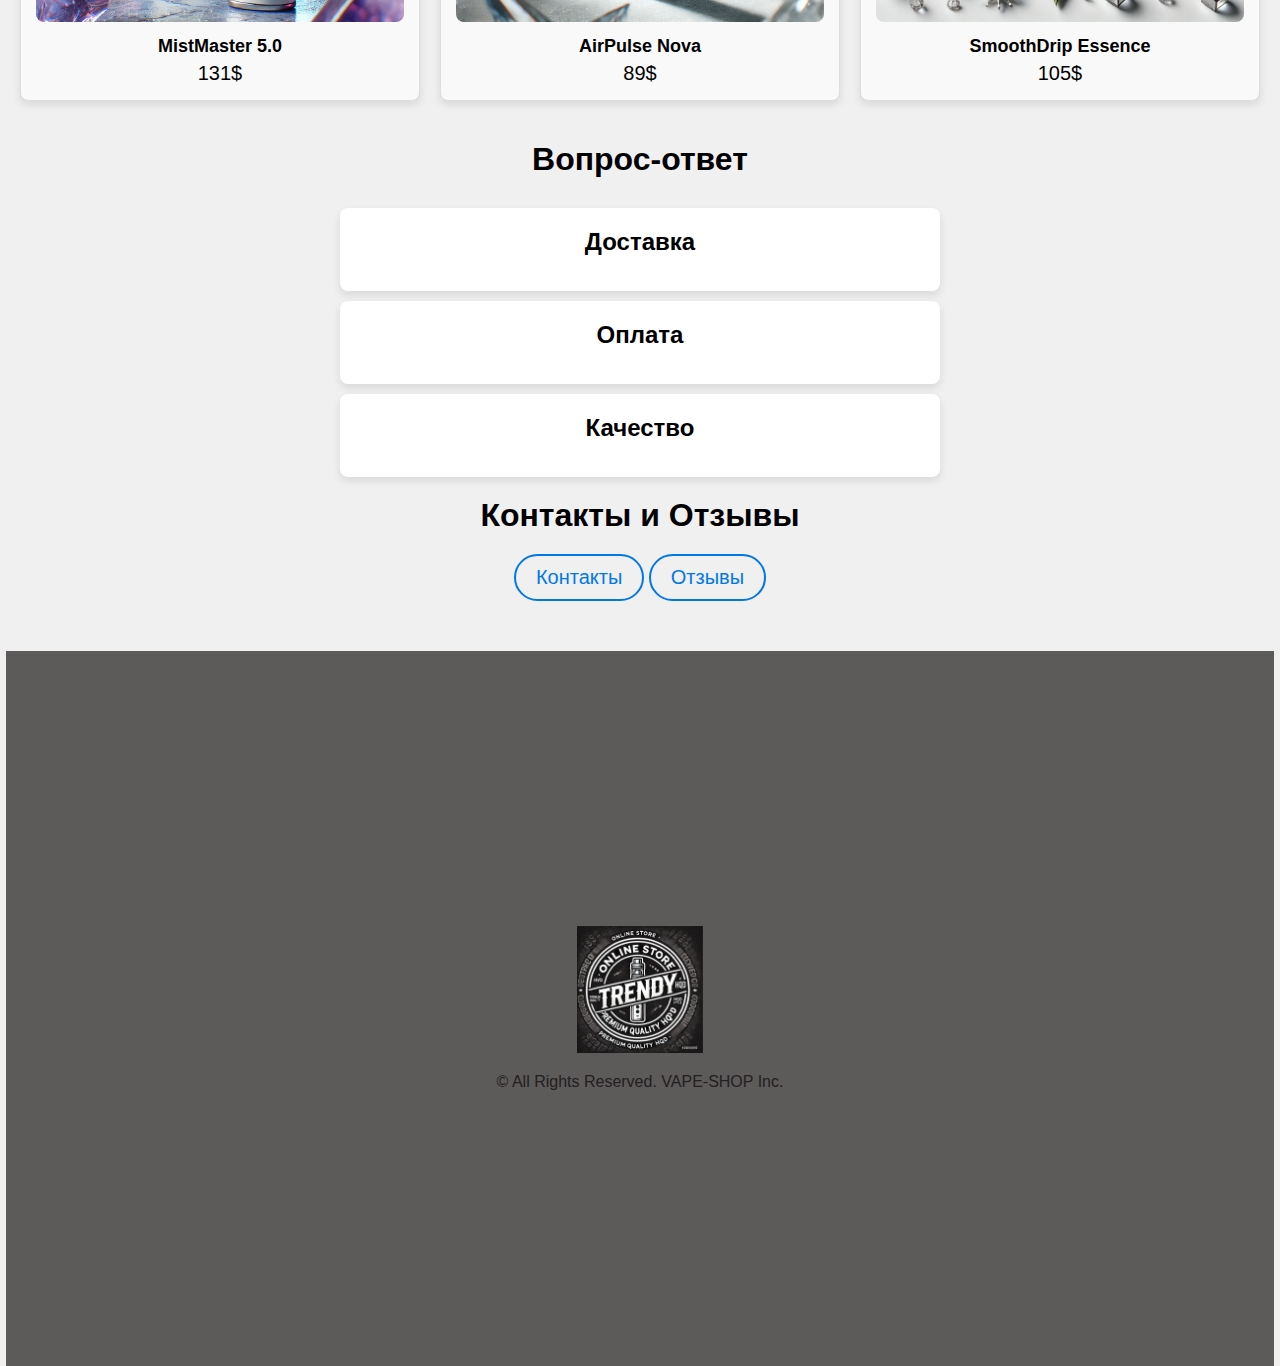
==== commit 90b6bc8b: "Add files via upload" ====
--- a/index.html
+++ b/index.html
@@ -16,7 +16,7 @@
 
 <body>
     <div class="image-container">
-        <img class="my-image" src="./xae.jpg" alt="Image">
+        <img class="my-image" src="./img/xae.jpg" alt="Image">
         <div class="gl">Trendy Cover</div>
         <div class="e1">Импортные новинки на рынке</div>
         <div class="e2">Высшее качество</div>
@@ -25,42 +25,42 @@
     <div class="product-grid">
         <!-- Товар 1 -->
         <div class="product-item" onclick="openModal(1)">
-            <img src="tova1.jpg" alt="Товар 1" class="product-image">
+            <img src="./img/tova1.jpg" alt="Товар 1" class="product-image">
             <h3 class="product-name">CloudRush 5X</h3>
             <p class="product-price">90$</p>
         </div>
 
         <!-- Товар 2 -->
         <div class="product-item" onclick="openModal(2)">
-            <img src="tovar2.jpg" alt="Товар 2" class="product-image">
+            <img src="./img/tovar2.jpg" alt="Товар 2" class="product-image">
             <h3 class="product-name">FlavorBlast Max</h3>
             <p class="product-price">60$</p>
         </div>
 
         <!-- Товар 3 -->
         <div class="product-item" onclick="openModal(3)">
-            <img src="tovar3.jpg" alt="Товар 3" class="product-image">
+            <img src="./img/tovar3.jpg" alt="Товар 3" class="product-image">
             <h3 class="product-name">VaporVibe Pro</h3>
             <p class="product-price">44$</p>
         </div>
 
         <!-- Товар 4 -->
         <div class="product-item" onclick="openModal(4)">
-            <img src="tovar4.jpg" alt="Товар 4" class="product-image">
+            <img src="./img/tovar4.jpg" alt="Товар 4" class="product-image">
             <h3 class="product-name">MistMaster 5.0</h3>
             <p class="product-price">131$</p>
         </div>
 
         <!-- Товар 5 -->
         <div class="product-item" onclick="openModal(5)">
-            <img src="tovar 6.jpg" alt="Товар 5" class="product-image">
+            <img src="./img/tovar 6.jpg" alt="Товар 5" class="product-image">
             <h3 class="product-name">AirPulse Nova</h3>
             <p class="product-price">89$</p>
         </div>
 
         <!-- Товар 6 -->
         <div class="product-item" onclick="openModal(6)">
-            <img src="tovar5.jpg" alt="Товар 6" class="product-image">
+            <img src="./img/tovar5.jpg" alt="Товар 6" class="product-image">
             <h3 class="product-name">SmoothDrip Essence</h3>
             <p class="product-price">105$</p>
         </div>
@@ -86,7 +86,7 @@
                 id: 1,
                 name: "CloudRush 5X",
                 price: "90$",
-                image: "tova1.jpg",
+                image: "./img/tova1.jpg",
                 description: "Откройте для себя яркий мир насыщенных ароматов с CloudRush 5X! Этот компактный и стильный HQD гарантирует до 1500 затяжек, мягкую тягу и идеальное сочетание вкусов. Ваш идеальный компаньон для отдыха и наслаждения каждым моментом."
 
 
@@ -95,35 +95,35 @@
                 id: 2,
                 name: "FlavorBlast Max",
                 price: "60$",
-                image: "tovar2.jpg",
+                image: "./img/tovar2.jpg",
                 description: "Насладитесь взрывом вкуса с FlavorBlast Max! Объединяя мощность и компактность, этот HQD предлагает до 2000 насыщенных затяжек. Идеально подходит для тех, кто ценит яркие вкусы и высокое качество."
             },
             {
                 id: 3,
                 name: "VaporVibe Pro",
                 price: "44$",
-                image: "tovar3.jpg",
+                image: "./img/tovar3.jpg",
                 description: "Погрузитесь в гармонию пара и вкуса с VaporVibe Pro! Стильный дизайн, удобство в использовании и до 1800 затяжек с уникальными ароматами делают его идеальным выбором для активных и энергичных людей."
             },
             {
                 id: 4,
                 name: "MistMaster 5.0",
                 price: "131$",
-                image: "tovar4.jpg",
+                image: "./img/tovar4.jpg",
                 description: "Превратите каждый день в удовольствие с MistMaster 5.0! Этот HQD создан для тех, кто ценит глубину вкуса и долговечность. До 2000 затяжек и богатая палитра ароматов ждут вас!"
             },
             {
                 id: 5,
                 name: "AirPulse Nova",
                 price: "89$",
-                image: "tovar 6.jpg",
+                image: "./img/tovar 6.jpg",
                 description: "Ваш новый уровень вейпинга — AirPulse Nova! Этот HQD удивляет мощностью, мягким паром и до 2200 затяжек. Идеально сбалансированный вкус и элегантный дизайн для настоящих ценителей."
             },
             {
                 id: 6,
                 name: "SmoothDrip Essence",
                 price: "105$",
-                image: "tovar5.jpg",
+                image: "./img/tovar5.jpg",
                 description: "Ощутите всю глубину вкуса с SmoothDrip Essence! Эта премиальная жидкость создана для тех, кто ценит яркость, насыщенность и мягкость в каждом вдохе. Совместима с любыми HQD, идеально подходит для вашего стиля!"
             }
         ];
@@ -228,11 +228,11 @@
             <a href="https://t.me/SkveZy" class="button" target="_blank">Отзывы</a> <!-- Кнопка для отзывов -->
           </div>
          
-
+        </div>    
 
 
           <div class="footer-background">
-            <img class="footer-image" src="q.jpg" alt="footer image">
+            <img class="footer-image" src="./img/q.jpg" alt="footer image">
             <p>© All Rights Reserved. VAPE-SHOP Inc.</p>
         </div>
         <script>document.querySelectorAll('img').forEach(img => {
--- a/style.css
+++ b/style.css
@@ -595,3 +595,49 @@
         max-width: 30%; /* Увеличиваем изображение до 80% ширины контейнера для маленьких экранов */
     }
 }
+
+
+@media screen and (max-width: 500px) {
+    .footer-image {
+        max-width: 30%; /* Увеличиваем изображение до 80% ширины контейнера для маленьких экранов */
+    }
+}
+
+@media screen and (max-width: 800px) {
+    .footer-image {
+        max-width: 30%; /* Увеличиваем изображение до 80% ширины контейнера для маленьких экранов */
+    }
+}
+
+@media screen and (max-width: 830px) {
+    .footer-image {
+        max-width: 30%; /* Увеличиваем изображение до 80% ширины контейнера для маленьких экранов */
+    }
+}
+
+@media screen and (max-width: 1030px) {
+    .footer-image {
+        max-width: 30%; /* Увеличиваем изображение до 80% ширины контейнера для маленьких экранов */
+    }
+}
+
+
+
+@media screen and (max-width: 400px) {
+    .content {
+        font-size: 13px; /* Уменьшаем размер текста */ 
+        
+    }
+}
+
+
+
+
+@media screen and (max-width: 375px) {
+    .content {
+        font-size: 13px; /* Уменьшаем размер текста */ 
+        
+    }
+}
+
+
